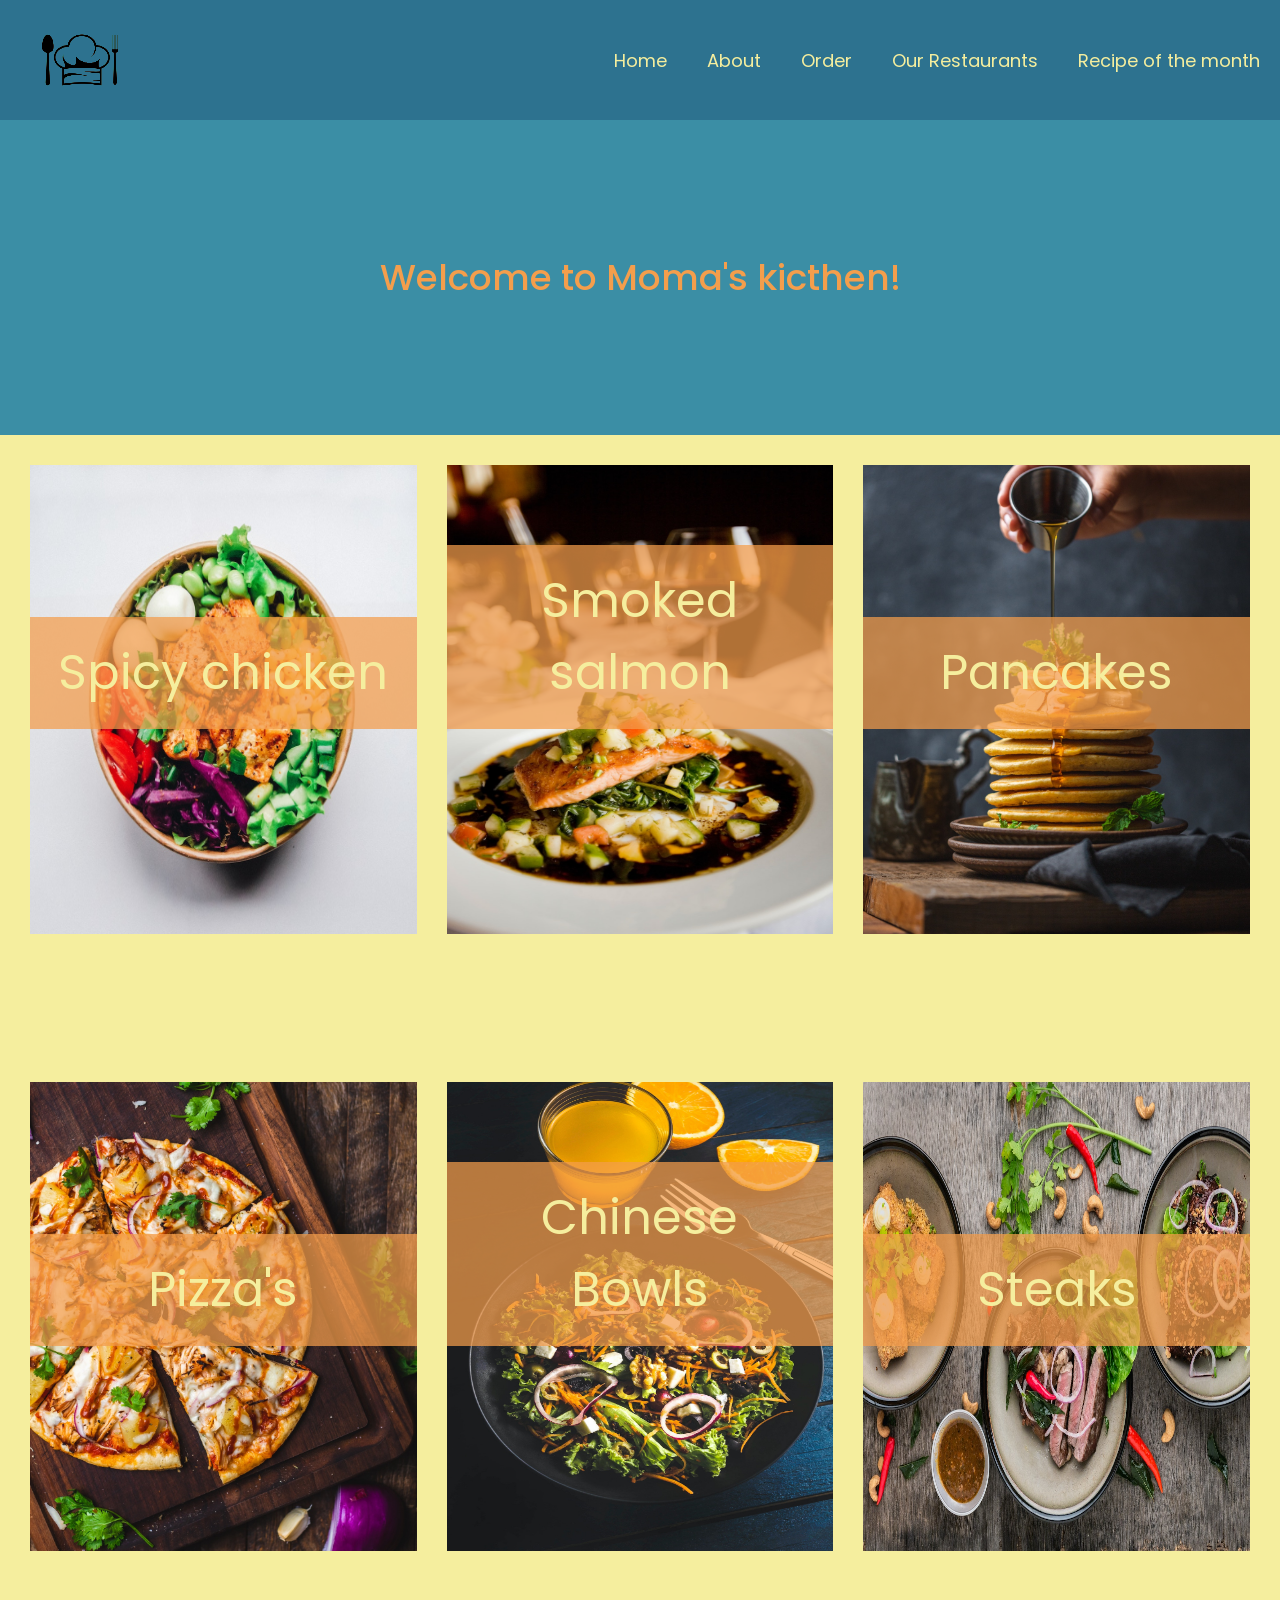
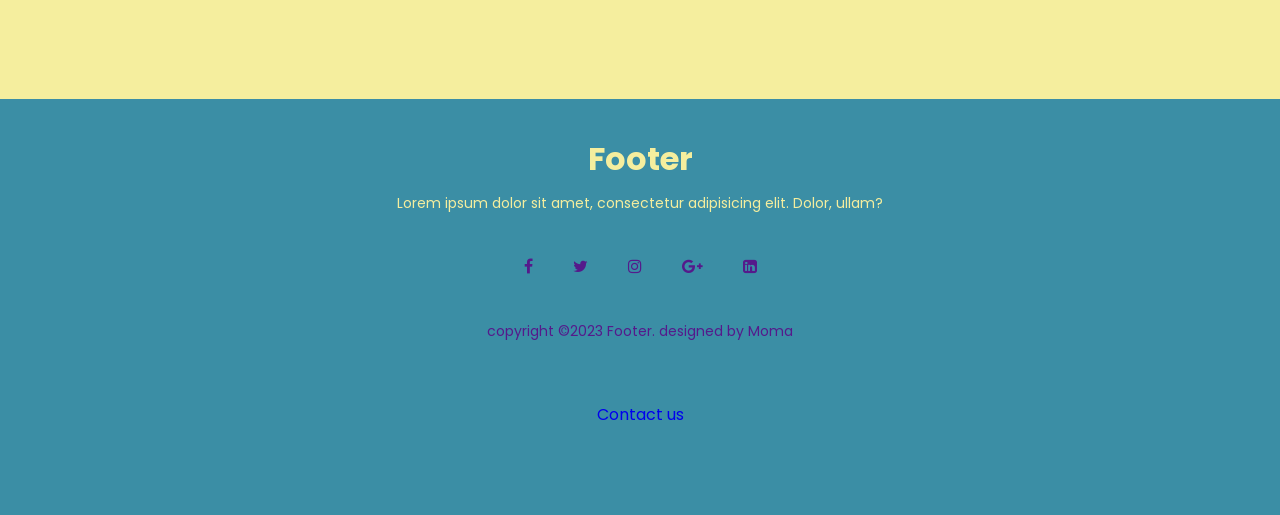
==== index.html @ 05fe96ce "first commit" ====
<!DOCTYPE html>
<html lang="en">
<head>
  <meta charset="UTF-8">
  <meta http-equiv="X-UA-Compatible" content="IE=edge">
  <link rel="stylesheet" href="https://cdnjs.cloudflare.com/ajax/libs/font-awesome/4.7.0/css/font-awesome.min.css">
  <link href="https://fonts.googleapis.com/css2?family=Happy+Monkey&family=Poppins:wght@400;500;600&family=Roboto:wght@400;500;700&display=swap" rel="stylesheet">
  <link href="https://fonts.googleapis.com/css2?family=Happy+Monkey&family=Poppins&family=Roboto:wght@400;500;700&display=swap" rel="stylesheet">
  
  <link rel="stylesheet" href="style.css">
  <meta name="viewport" content="width=device-width, initial-scale=1.0">
  <title>Moma's kitchen</title>
</head>

<body>
  <div class="navbar">

    <img src="images/Food-Logo-Graphics-1-70.jpg" alt="" class="logo">

      <nav>
        <a href="">Home</a>
        <a href="">About</a>
        <a href="">Order</a>
        <a href="">Our Restaurants</a>
        <a href="recipe.html" target="_blank">Recipe of the month</a>
      </nav>
  </div>
<div class="hero">
  
     <h1>Welcome to Moma's kicthen!</h1>

</div>

<div class="container">
        <div>
          <img src="images/anh-nguyen-kcA-c3f_3FE-unsplash.jpg" alt="">
           <p>Spicy chicken</p>
        </div>

        <div>
          <img src="images/casey-lee-awj7sRviVXo-unsplash.jpg" alt="">
           <p>Smoked salmon</p>
        </div>

        <div>
          <img src="images/chad-montano-eeqbbemH9-c-unsplash.jpg" alt="">
           <p>Pancakes</p>
        </div>

        <div>
          <img src="images/chad-montano-MqT0asuoIcU-unsplash.jpg" alt="">
           <p>Pizza's</p>
        </div>

        <div>
          <img src="images/eiliv-aceron-ZuIDLSz3XLg-unsplash.jpg" alt="">
           <p>Chinese Bowls</p>
        </div>

        <div >
           <img src="images/lily-banse--YHSwy6uqvk-unsplash.jpg" alt="">
            <p>Steaks</p>
        </div>
</div>


<footer>
<div class="footer-content">
  
      <h2>Footer</h2>
         <p>Lorem ipsum dolor sit amet, consectetur adipisicing elit. Dolor, ullam?</p>
              <ul class="socials">
                <li><a href=""><i class="fa fa-facebook"></i>  </a> </li>
                <li><a href=""><i class="fa fa-twitter"></i>  </li>
                <li> <a href=""><i class="fa fa-instagram"></i> </li>
                <li> <a href=""><i class="fa fa-google-plus"></i> </li>
                <li> <a href=""><i class="fa fa-linkedin-square"></i> </li>
              </ul>

      <div class="footer-bottom">
             <p>copyright &copy;2023 Footer. designed by Moma</p>

             <a href="https://codefactory.wien/en/contact-en/"   target="_blank">Contact us</a>
       </div>
    
</div>

</footer>
  
</body>
</html>
---- style.css ----
*{
  margin:0;
  padding: 0;
  box-sizing: border-box;

}
body{
  background-color: #f5ee9e;
  font-family: "Poppins";
}

.navbar{
  height: 120px;
  display: flex;
  align-items: center;
  justify-content: space-between;
  background-color: #2D728F;
  
  
}
.navbar .logo {
  width: 160px;
  background-color: rgba(220, 239, 245, 0.752);
  mix-blend-mode:darken;
  
}
nav{
  display: flex;
  column-gap: 40px;
  margin-right: 20px;
  font-size: 18px;

}

nav a:hover{
  color: #e76f51;
}

nav a{
  color: #f5ee9e;
  text-decoration: none;
  
}
.hero{
  background-color: #3b8ea5;
  display: flex;
  height: 35vh;
  align-items: center;
  justify-content: center;
  
}
.hero h1{
  color: #f49e4c;
  font-size: 36px;
  font-weight: 500;
  align-items: center;
  justify-content: center;
}

.container {
  display: grid;
  gap: 30px;
  grid-template-columns: 1fr 1fr 1fr;
  margin: 30px;
  
}
.container img{
  height: 80%;
  width: 100%;  
}
.container div{
  position: relative;
}
  .container p {
  background-color: #f49d4cb8;
  position: absolute;
  bottom: 55%;
  width: 100%;
  text-align: center;
  padding: 20px;
  font-size: 3rem;
  color: #f5ee9e;


}
footer{ 
  background-color: #3b8ea5;
  height: auto;
  width: 100vw;
  padding-top: 40px;
  color: #f5ee9e;
 
}
.footer-content{
  display: flex;
  align-items: center;
  justify-content: center;
  flex-direction: column;
  
  
}
.footer-content p {
  max-width: 500px;
  margin: 10px auto;
  line-height: 28px;
  font-size: 14px;
}
.footer-content h2 {
  font-size: 32px;

}
.socials{
  list-style: none;
  display: flex;
  align-items: center;
  justify-content: center;
}

.socials li {
padding: 20px;
}

.socials a :hover {
  color: #e76f51;
}

.footer-bottom {
  display: flex;
  justify-content: center;
  align-items: center;
  flex-direction: column;
}
.footer-bottom a {
  padding-bottom: 40px;
  text-decoration: none;
  
}


@media screen and  (width < 768px){
  .container {
    grid-template-columns: 1fr 1fr;
  }
  
}
@media screen and  (width < 580px){
  .container {
    grid-template-columns: 1fr;
  }
  
}

body.new-body {
  background-image: url(images/Pan-Seared-Steak-4.jpg);
  position: relative;
  background-position: center;
}
.navigation-bar {
 
  display: flex;

}
.navi{
  display: flex;
  background-color: #e76f51;
  padding: 40px;
  justify-content: flex-end;
 
  
}


.navi a{
  font-size: 20px;
  padding-right: 20px;
  text-decoration: none;
  color: #f5ee9e;

}

.hero-steak{
  display: flex;
  background-color: #2a9d90c3;
  padding: 40px;
  justify-content: center;
}
.container-steak {
  height: 400px;
  width: 300px;
  background-color: #264653;
  padding: 10px;
  text-align:start;
  line-height: 25px;
}
.container-steak1 {
  height: auto;
  width: 300px;
  background-color: #e9c46a;
  padding: 10px;
  text-align:start;
  line-height: 25px;
}
.container-steak2{
  height: auto;
  width: 300px;
  background-color: #f4a361c5;
  padding: 10px;
  text-align:start;
  line-height: 25px;
}
.container-steak3 {
  height: 400px;
  width: 300px;
  background-color: #e76f519d;
  padding: 10px;
  text-align:start;
  line-height: 25px;
}
.main-container{
  display: grid;
  grid-template-columns: 1fr 1fr 1fr 1fr;
  padding-left: 50px;
  padding-right: 20px;
}
.main-container a{
  text-decoration: none;
  color: white;

}

.recipe-footer-container {
  display: flex;
  justify-content: center;
  align-items:baseline;
  height: 170px;
  width: 100vw;
  bottom: 0;
}

.navbar1{
  display: flex;
  justify-content: space-between;
  align-items: center;
  background-color: #706993;

}
.navbar1 a{
  text-decoration: none;
  padding: 30px;
  font-size: 1.2rem;
  color: #f4e8c1;
}
.navbar1 .logo1{
  height: 90px;
  width: 90px;
  mix-blend-mode: darken;
} 
.main-food-blog-container {
  display: grid;
  grid-template-columns: 1fr 1fr 1fr;
  gap: 20px;
  margin: 30px ;


  
}
.main-food-blog-container img {

  height: 80%;
  width: 100%;
  
}
.main-food-blog-container div {
  position: relative;
  
 
}
.main-food-blog-container p {
  background-color: #331e38e1;
  position: absolute;
  bottom: 30%;
  width: 100%;
  padding: 10%;
  font-size: 3rem;

}
footer{
  display: flex;
  flex-direction: column;
  justify-content: center;
  align-items: center;
  padding-bottom: 40px;
  line-height: 40px;
}
footer p {
  font-size: 1.3rem;
}
footer h2 {
  font-size: 2.5rem;
}

.wrapper{
  background-color: #70a0af;
  font-family: "Poppins";
}
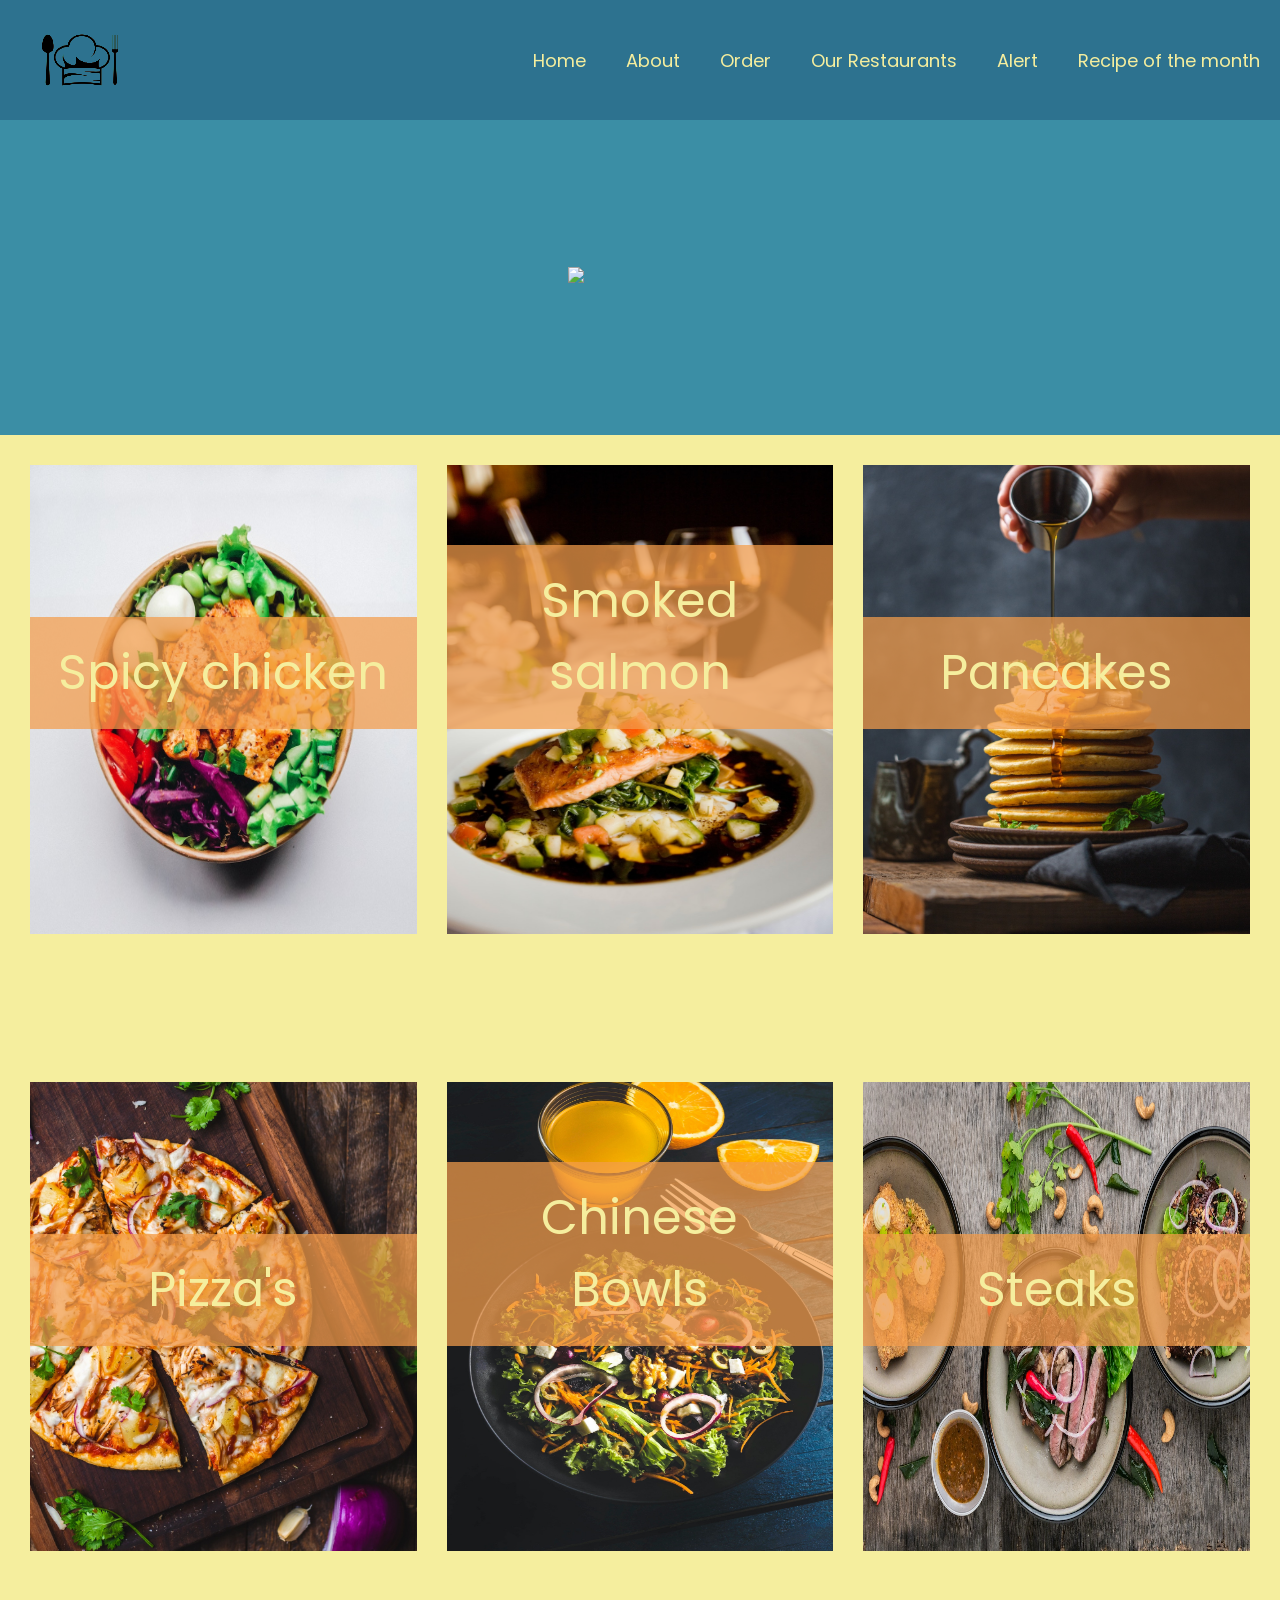
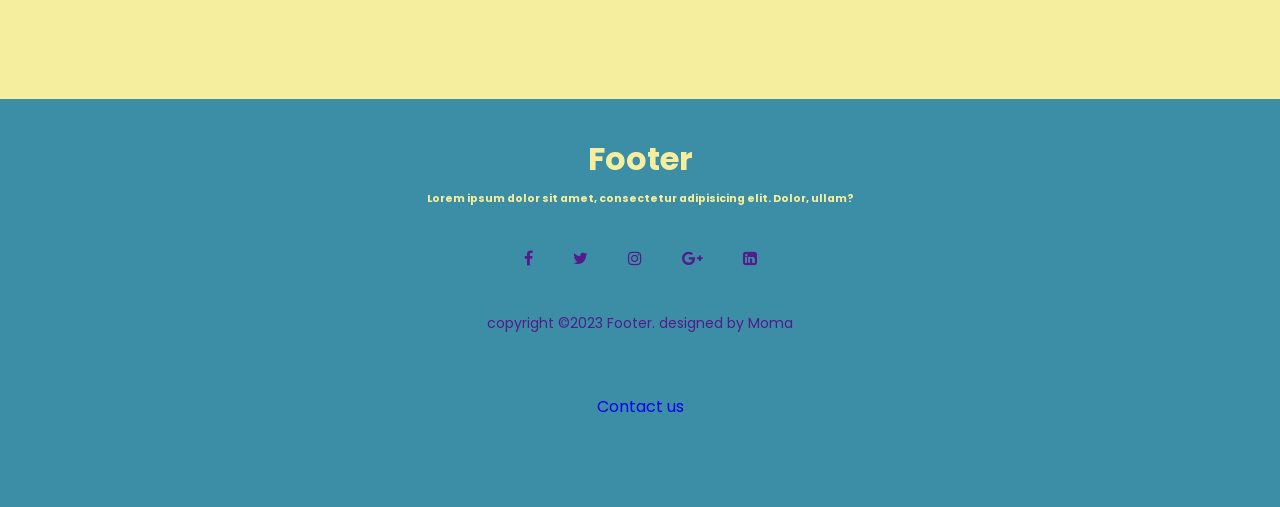
==== commit 7c10d855: "first" ====
--- a/index.html
+++ b/index.html
@@ -3,14 +3,22 @@
 <head>
   <meta charset="UTF-8">
   <meta http-equiv="X-UA-Compatible" content="IE=edge">
+  <link rel="stylesheet" href="https://cdn.jsdelivr.net/npm/swiper@10/swiper-bundle.min.css" />
+
   <link rel="stylesheet" href="https://cdnjs.cloudflare.com/ajax/libs/font-awesome/4.7.0/css/font-awesome.min.css">
   <link href="https://fonts.googleapis.com/css2?family=Happy+Monkey&family=Poppins:wght@400;500;600&family=Roboto:wght@400;500;700&display=swap" rel="stylesheet">
   <link href="https://fonts.googleapis.com/css2?family=Happy+Monkey&family=Poppins&family=Roboto:wght@400;500;700&display=swap" rel="stylesheet">
   
   <link rel="stylesheet" href="style.css">
   <meta name="viewport" content="width=device-width, initial-scale=1.0">
+
+  <link
+    rel="stylesheet"
+    href="https://cdnjs.cloudflare.com/ajax/libs/animate.css/4.1.1/animate.min.css"
+  />
   <title>Moma's kitchen</title>
 </head>
+
 
 <body>
   <div class="navbar">
@@ -18,16 +26,59 @@
     <img src="images/Food-Logo-Graphics-1-70.jpg" alt="" class="logo">
 
       <nav>
-        <a href="">Home</a>
-        <a href="">About</a>
-        <a href="">Order</a>
-        <a href="">Our Restaurants</a>
+        
+        <a href="#" class="animate__animated">Home</a>
+        <a href="#">About</a>
+        <a href="#">Order</a>
+        <a href="#">Our Restaurants</a>
+        <a href="#" class="alert">Alert</a>
+
         <a href="recipe.html" target="_blank">Recipe of the month</a>
       </nav>
   </div>
+
+  <div id="particles-js"></div> 
+    <div class="count-particles"> <span class="js-count-particles">
+    </span></div> 
 <div class="hero">
   
-     <h1>Welcome to Moma's kicthen!</h1>
+  <div class="swiper mySwiper">
+    <div class="swiper-wrapper">
+      <div class="swiper-slide">
+        <img src= "https://images.unsplash.com/photo-1555939594-58d7cb561ad1?ixlib=rb-4.0.3&ixid=M3wxMjA3fDB8MHxzZWFyY2h8NXx8Zm9vZHxlbnwwfHwwfHx8MA%3D%3D&auto=format&fit=crop&w=800&q=60" />
+      </div>
+      <div class="swiper-slide">
+        <img src="https://images.unsplash.com/photo-1540189549336-e6e99c3679fe?ixlib=rb-4.0.3&ixid=M3wxMjA3fDB8MHxzZWFyY2h8OXx8Zm9vZHxlbnwwfHwwfHx8MA%3D%3D&auto=format&fit=crop&w=800&q=60" />
+      </div>
+      <div class="swiper-slide">
+        <img src="https://images.unsplash.com/photo-1565299624946-b28f40a0ae38?ixlib=rb-4.0.3&ixid=M3wxMjA3fDB8MHxzZWFyY2h8MTB8fGZvb2R8ZW58MHx8MHx8fDA%3D&auto=format&fit=crop&w=800&q=60/" >
+      </div>
+      <div class="swiper-slide">
+        <img src="https://images.unsplash.com/photo-1606787366850-de6330128bfc?ixlib=rb-4.0.3&ixid=M3wxMjA3fDB8MHxzZWFyY2h8MTN8fGZvb2R8ZW58MHx8MHx8fDA%3D&auto=format&fit=crop&w=800&q=60" />
+      </div>
+      <div class="swiper-slide">
+        <img src="https://images.unsplash.com/photo-1512621776951-a57141f2eefd?ixlib=rb-4.0.3&ixid=M3wxMjA3fDB8MHxzZWFyY2h8MTd8fGZvb2R8ZW58MHx8MHx8fDA%3D&auto=format&fit=crop&w=800&q=60" />
+      </div>
+      <div class="swiper-slide">
+        <img src="https://images.unsplash.com/photo-1484723091739-30a097e8f929?ixlib=rb-4.0.3&ixid=M3wxMjA3fDB8MHxzZWFyY2h8MTl8fGZvb2R8ZW58MHx8MHx8fDA%3D&auto=format&fit=crop&w=800&q=60" />
+      </div>
+      <div class="swiper-slide">
+        <img src="https://images.unsplash.com/photo-1493770348161-369560ae357d?ixlib=rb-4.0.3&ixid=M3wxMjA3fDB8MHxzZWFyY2h8MjN8fGZvb2R8ZW58MHx8MHx8fDA%3D&auto=format&fit=crop&w=800&q=60" />
+      </div>
+      <div class="swiper-slide">
+        <img src="https://plus.unsplash.com/premium_photo-1663852705829-aa8707495e2e?ixlib=rb-4.0.3&ixid=M3wxMjA3fDB8MHxzZWFyY2h8MjF8fGZvb2R8ZW58MHx8MHx8fDA%3D&auto=format&fit=crop&w=800&q=60" />
+      </div>
+      <div class="swiper-slide">
+        <img src="https://images.unsplash.com/photo-1498837167922-ddd27525d352?ixlib=rb-4.0.3&ixid=M3wxMjA3fDB8MHxzZWFyY2h8MjV8fGZvb2R8ZW58MHx8MHx8fDA%3D&auto=format&fit=crop&w=800&q=60" />
+      </div>
+    </div>
+    <div class="swiper-pagination"></div>
+  </div>
+
+
+
+
+  
 
 </div>
 
@@ -68,7 +119,7 @@
 <div class="footer-content">
   
       <h2>Footer</h2>
-         <p>Lorem ipsum dolor sit amet, consectetur adipisicing elit. Dolor, ullam?</p>
+         <h6>Lorem ipsum dolor sit amet, consectetur adipisicing elit. Dolor, ullam?</h6>
               <ul class="socials">
                 <li><a href=""><i class="fa fa-facebook"></i>  </a> </li>
                 <li><a href=""><i class="fa fa-twitter"></i>  </li>
@@ -85,7 +136,17 @@
     
 </div>
 
+
+
 </footer>
+<script src="https://cdn.jsdelivr.net/npm/swiper@10/swiper-bundle.min.js"></script>
+
+
+<script src="http://cdn.jsdelivr.net/particles.js/2.0.0/particles.min.js"></script> <script src="http://threejs.org/examples/js/libs/stats.min.js"></script>
+ <script src="http://cdn.jsdelivr.net/particles.js/2.0.0/particles.min.js"></script> 
+ <script src="http://threejs.org/examples/js/libs/stats.min.js"></script>
+
+<script src="./main.js"></script>
   
 </body>
 </html>
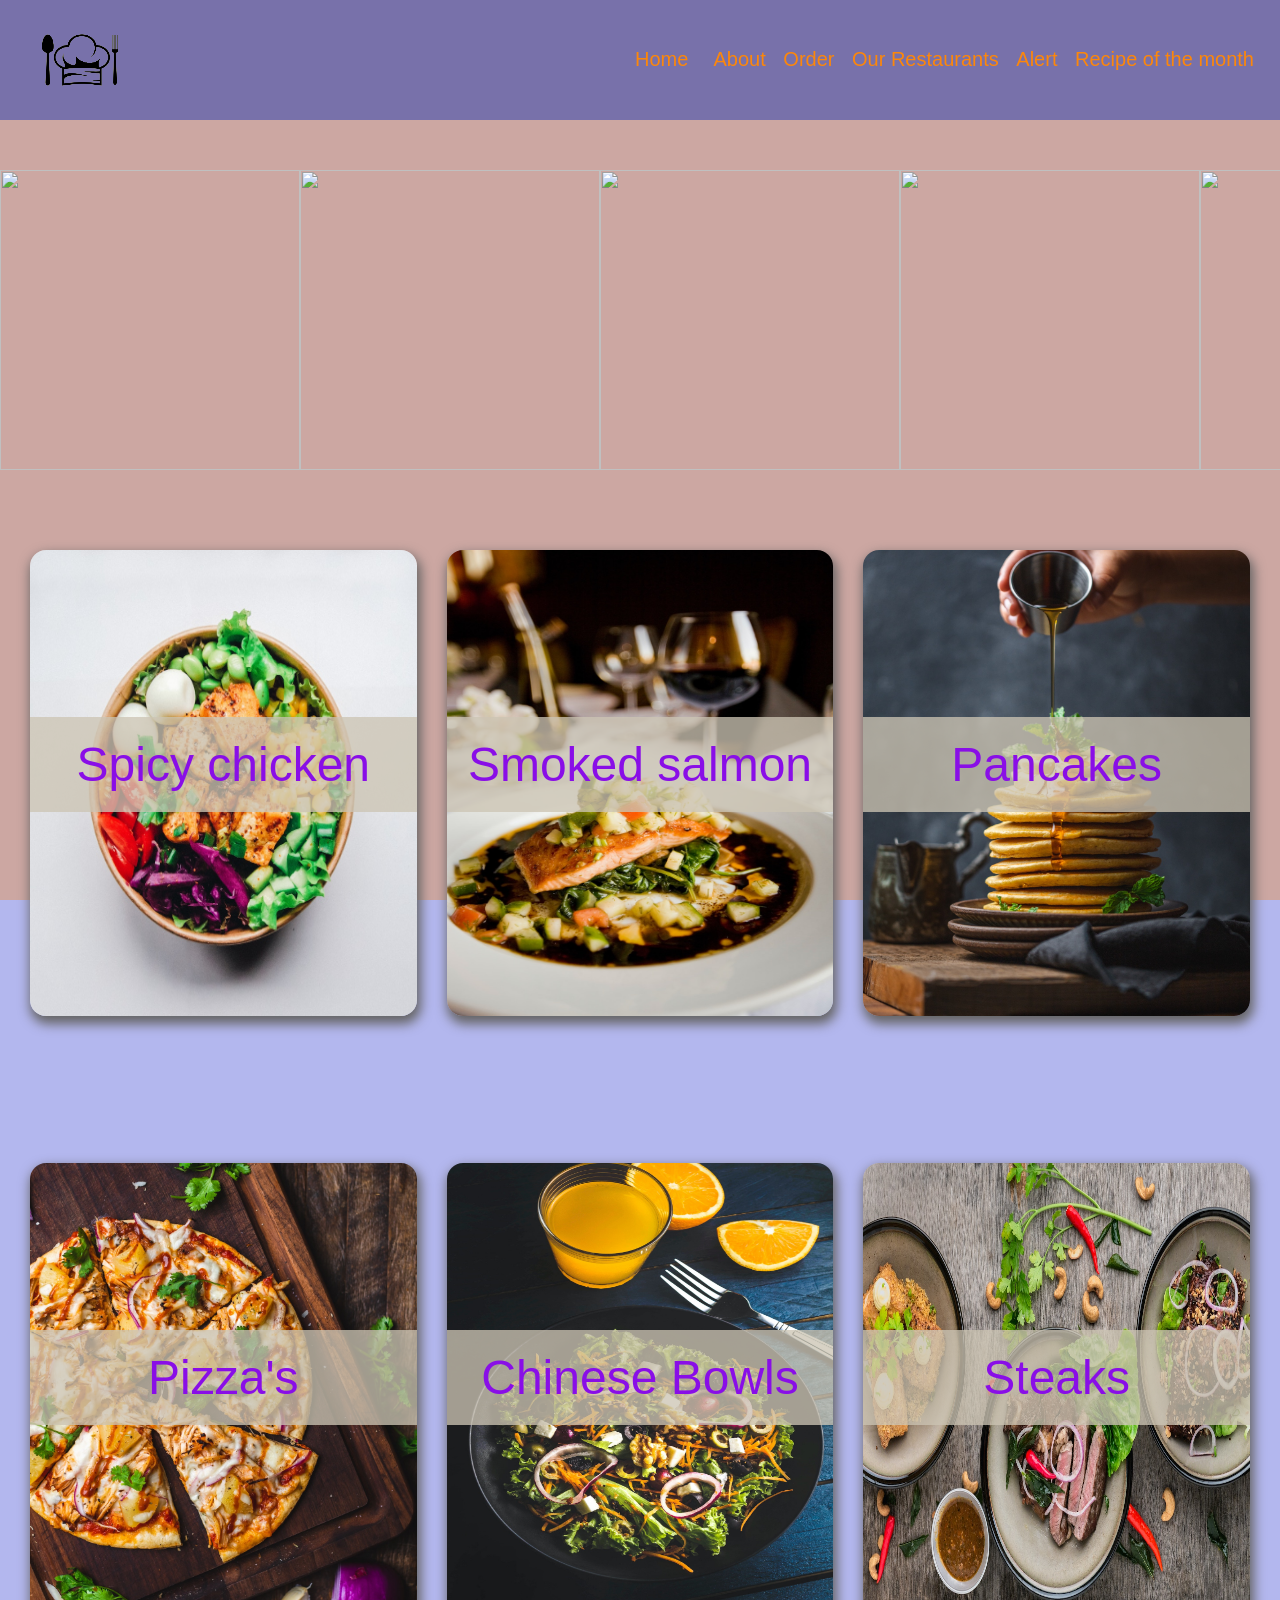
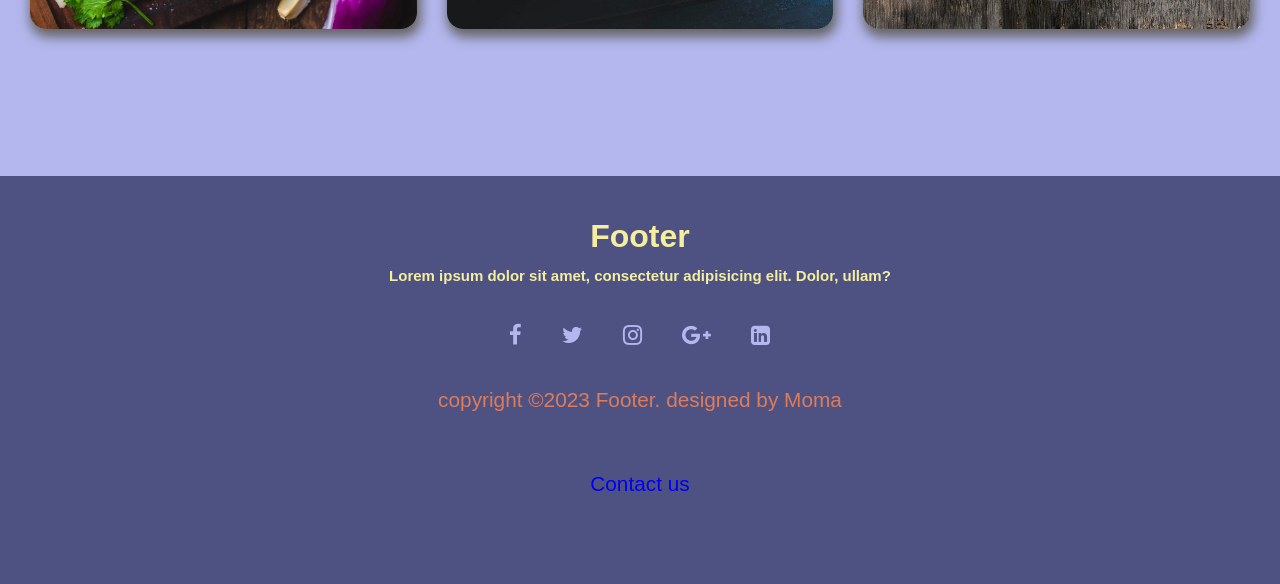
==== commit c0e63821: "changes" ====
--- a/index.html
+++ b/index.html
@@ -3,7 +3,10 @@
 <head>
   <meta charset="UTF-8">
   <meta http-equiv="X-UA-Compatible" content="IE=edge">
-  <link rel="stylesheet" href="https://cdn.jsdelivr.net/npm/swiper@10/swiper-bundle.min.css" />
+  <link
+  rel="stylesheet"
+  href="https://cdn.jsdelivr.net/npm/swiper@11/swiper-bundle.min.css"
+/>
 
   <link rel="stylesheet" href="https://cdnjs.cloudflare.com/ajax/libs/font-awesome/4.7.0/css/font-awesome.min.css">
   <link href="https://fonts.googleapis.com/css2?family=Happy+Monkey&family=Poppins:wght@400;500;600&family=Roboto:wght@400;500;700&display=swap" rel="stylesheet">
@@ -17,6 +20,7 @@
     href="https://cdnjs.cloudflare.com/ajax/libs/animate.css/4.1.1/animate.min.css"
   />
   <title>Moma's kitchen</title>
+  
 </head>
 
 
@@ -114,7 +118,7 @@
         </div>
 </div>
 
-
+  
 <footer>
 <div class="footer-content">
   
@@ -139,12 +143,15 @@
 
 
 </footer>
-<script src="https://cdn.jsdelivr.net/npm/swiper@10/swiper-bundle.min.js"></script>
+<script src="https://cdn.jsdelivr.net/npm/swiper@7/swiper-bundle.min.js"></script>
 
 
-<script src="http://cdn.jsdelivr.net/particles.js/2.0.0/particles.min.js"></script> <script src="http://threejs.org/examples/js/libs/stats.min.js"></script>
- <script src="http://cdn.jsdelivr.net/particles.js/2.0.0/particles.min.js"></script> 
- <script src="http://threejs.org/examples/js/libs/stats.min.js"></script>
+
+  
+ <script src="https://cdn.jsdelivr.net/particles.js/2.0.0/particles.min.js"></script> 
+ <script src="https://threejs.org/examples/js/libs/stats.min.js"></script>
+
+ 
 
 <script src="./main.js"></script>
   
--- a/style.css
+++ b/style.css
@@ -1,115 +1,96 @@
-*{
-  margin:0;
+* {
+  margin: 0;
   padding: 0;
   box-sizing: border-box;
-
-}
-body{
-  background-color: #f5ee9e;
+}
+body {
+  background-color: #c7ba30;
   font-family: "Poppins";
 }
 
-.navbar{
+.navbar {
   height: 120px;
   display: flex;
   align-items: center;
   justify-content: space-between;
-  background-color: #2D728F;
-  
-  
-}
+  background-color: #7871aa;
+}
+
 .navbar .logo {
   width: 160px;
   background-color: rgba(220, 239, 245, 0.752);
-  mix-blend-mode:darken;
-  
-}
-nav{
-  display: flex;
+  mix-blend-mode: darken;
+}
+nav {
   column-gap: 40px;
   margin-right: 20px;
-  font-size: 18px;
-
-}
-
-nav a:hover{
+  font-size: 20px;
+}
+
+nav a:hover {
   color: #e76f51;
 }
 
-nav a{
-  color: #f5ee9e;
-  text-decoration: none;
-  
-}
-.hero{
-  background-color: #3b8ea5;
-  display: flex;
-  height: 35vh;
-  align-items: center;
-  justify-content: center;
-  
-}
-.hero h1{
-  color: #f49e4c;
-  font-size: 36px;
-  font-weight: 500;
-  align-items: center;
-  justify-content: center;
+nav a {
+  color: #fc870b;
+  text-decoration: none;
+  padding: 2px 6px 4px 6px;
+}
+nav a:hover {
+  background-color: #1652dd;
+  padding: 2px 6px 4px 6px;
+  border-radius: 4px;
 }
 
 .container {
   display: grid;
   gap: 30px;
-  grid-template-columns: 1fr 1fr 1fr;
+  grid-template-columns: repeat(3, 1fr);
   margin: 30px;
-  
-}
-.container img{
+}
+.container img {
   height: 80%;
-  width: 100%;  
-}
-.container div{
+  width: 100%;
+  border-radius: 16px;
+  box-shadow: 2px 6px 12px 2px rgb(101, 100, 100);
+}
+.container div {
   position: relative;
 }
-  .container p {
-  background-color: #f49d4cb8;
+.container p {
+  background-color: #cdc5b4c4;
   position: absolute;
   bottom: 55%;
   width: 100%;
   text-align: center;
   padding: 20px;
   font-size: 3rem;
-  color: #f5ee9e;
-
-
-}
-footer{ 
-  background-color: #3b8ea5;
+  color: #890ee7;
+}
+footer {
+  background-color: #4e5283;
   height: auto;
   width: 100vw;
   padding-top: 40px;
   color: #f5ee9e;
- 
-}
-.footer-content{
+}
+.footer-content {
   display: flex;
   align-items: center;
   justify-content: center;
   flex-direction: column;
-  
-  
 }
 .footer-content p {
   max-width: 500px;
   margin: 10px auto;
   line-height: 28px;
   font-size: 14px;
+  color: #de7c5a;
 }
 .footer-content h2 {
   font-size: 32px;
-
-}
-.socials{
+}
+.socials {
   list-style: none;
   display: flex;
   align-items: center;
@@ -117,7 +98,11 @@
 }
 
 .socials li {
-padding: 20px;
+  padding: 20px;
+}
+
+.socials a {
+  color: #b3b7ee;
 }
 
 .socials a :hover {
@@ -133,52 +118,57 @@
 .footer-bottom a {
   padding-bottom: 40px;
   text-decoration: none;
-  
-}
-
-
-@media screen and  (width < 768px){
+}
+
+@media screen and (width < 768px) {
   .container {
-    grid-template-columns: 1fr 1fr;
-  }
-  
-}
-@media screen and  (width < 580px){
+    grid-template-columns: 1fr 1fr 1fr;
+  }
+}
+@media screen and (width < 580px) {
   .container {
     grid-template-columns: 1fr;
   }
-  
-}
-
+}
+
+@media screen and (max-width: 768px) {
+  .navbar {
+    flex-direction: column;
+    text-align: center;
+  }
+
+  .navbar nav {
+    flex-direction: column;
+    margin-top: 10px;
+  }
+
+  .navbar a {
+    margin: 10px 0;
+  }
+}
 body.new-body {
   background-image: url(images/Pan-Seared-Steak-4.jpg);
   position: relative;
   background-position: center;
 }
 .navigation-bar {
- 
-  display: flex;
-
-}
-.navi{
+  display: flex;
+}
+.navi {
   display: flex;
   background-color: #e76f51;
   padding: 40px;
   justify-content: flex-end;
- 
-  
-}
-
-
-.navi a{
+}
+
+.navi a {
   font-size: 20px;
   padding-right: 20px;
   text-decoration: none;
   color: #f5ee9e;
-
-}
-
-.hero-steak{
+}
+
+.hero-steak {
   display: flex;
   background-color: #2a9d90c3;
   padding: 40px;
@@ -189,7 +179,7 @@
   width: 300px;
   background-color: #264653;
   padding: 10px;
-  text-align:start;
+  text-align: start;
   line-height: 25px;
 }
 .container-steak1 {
@@ -197,15 +187,15 @@
   width: 300px;
   background-color: #e9c46a;
   padding: 10px;
-  text-align:start;
+  text-align: start;
   line-height: 25px;
 }
-.container-steak2{
+.container-steak2 {
   height: auto;
   width: 300px;
   background-color: #f4a361c5;
   padding: 10px;
-  text-align:start;
+  text-align: start;
   line-height: 25px;
 }
 .container-steak3 {
@@ -213,67 +203,58 @@
   width: 300px;
   background-color: #e76f519d;
   padding: 10px;
-  text-align:start;
+  text-align: start;
   line-height: 25px;
 }
-.main-container{
+.main-container {
   display: grid;
   grid-template-columns: 1fr 1fr 1fr 1fr;
   padding-left: 50px;
   padding-right: 20px;
 }
-.main-container a{
+.main-container a {
   text-decoration: none;
   color: white;
-
 }
 
 .recipe-footer-container {
   display: flex;
   justify-content: center;
-  align-items:baseline;
+  align-items: baseline;
   height: 170px;
   width: 100vw;
   bottom: 0;
 }
 
-.navbar1{
+.navbar1 {
   display: flex;
   justify-content: space-between;
   align-items: center;
   background-color: #706993;
-
-}
-.navbar1 a{
+}
+.navbar1 a {
   text-decoration: none;
   padding: 30px;
   font-size: 1.2rem;
   color: #f4e8c1;
 }
-.navbar1 .logo1{
+.navbar1 .logo1 {
   height: 90px;
   width: 90px;
   mix-blend-mode: darken;
-} 
+}
 .main-food-blog-container {
   display: grid;
   grid-template-columns: 1fr 1fr 1fr;
   gap: 20px;
-  margin: 30px ;
-
-
-  
+  margin: 30px;
 }
 .main-food-blog-container img {
-
   height: 80%;
   width: 100%;
-  
 }
 .main-food-blog-container div {
   position: relative;
-  
- 
 }
 .main-food-blog-container p {
   background-color: #331e38e1;
@@ -282,41 +263,123 @@
   width: 100%;
   padding: 10%;
   font-size: 3rem;
-
-}
-footer{
+}
+footer {
   display: flex;
   flex-direction: column;
   justify-content: center;
   align-items: center;
   padding-bottom: 40px;
   line-height: 40px;
+  font-size: 1.4rem;
 }
 footer p {
   font-size: 1.3rem;
 }
+.footer-bottom p {
+  font-size: 1.3rem;
+}
+.footer-bottom {
+  font-size: 1.3rem;
+}
+
 footer h2 {
   font-size: 2.5rem;
 }
 
-.wrapper{
+.wrapper {
   background-color: #70a0af;
   font-family: "Poppins";
 }
 
-
-
-
-
-
-
-
-  
-  
-
-
-
-
-
-
-
+html,
+body {
+  position: relative;
+  height: 100%;
+}
+
+body {
+  background: #b3b7ee;
+  font-family: Helvetica Neue, Helvetica, Arial, sans-serif;
+  font-size: 14px;
+  color: #000;
+  margin: 0;
+  padding: 0;
+}
+
+.swiper {
+  width: 100%;
+  padding-top: 50px;
+  padding-bottom: 50px;
+}
+
+.swiper-slide {
+  background-position: center;
+  background-size: cover;
+  width: 300px;
+  height: 300px;
+}
+
+.swiper-slide img {
+  display: block;
+  width: 100%;
+  height: 100%;
+}
+canvas {
+  vertical-align: bottom;
+}
+#particles-js {
+  position: fixed;
+  width: 100%;
+  height: 100%;
+  background-color: #cca7a2;
+  background-image: url("");
+  background-repeat: no-repeat;
+  background-size: cover;
+  background-position: 50% 50%;
+  top: 0;
+  z-index: -1;
+}
+.count-particles {
+  background: #000022;
+  position: absolute;
+  top: 48px;
+  left: 0;
+  width: 80px;
+  color: #13e8e9;
+  font-size: 0.8em;
+  text-align: left;
+  text-indent: 4px;
+  line-height: 14px;
+  padding-bottom: 2px;
+  font-family: Helvetica, Arial, sans-serif;
+  font-weight: bold;
+}
+div.count-particles {
+  text-decoration: none;
+  display: none;
+}
+.js-count-particles {
+  font-size: 1.1em;
+}
+
+#stats,
+.count-particles {
+  --webkit-user-select: none;
+  margin-top: 5px;
+  margin-left: 5px;
+}
+#stats {
+  border-radius: 3px 3px 0 0;
+  overflow: hidden;
+}
+.count-particles {
+  border-radius: 0 0 3px 3px;
+}
+.animate__animated {
+  display: inline-block;
+  margin: 0 0.5rem;
+
+  animation: bounce; /* referring directly to the animation's @keyframe declaration */
+  animation-duration: 2s; /* don't forget to set a duration! */
+}
